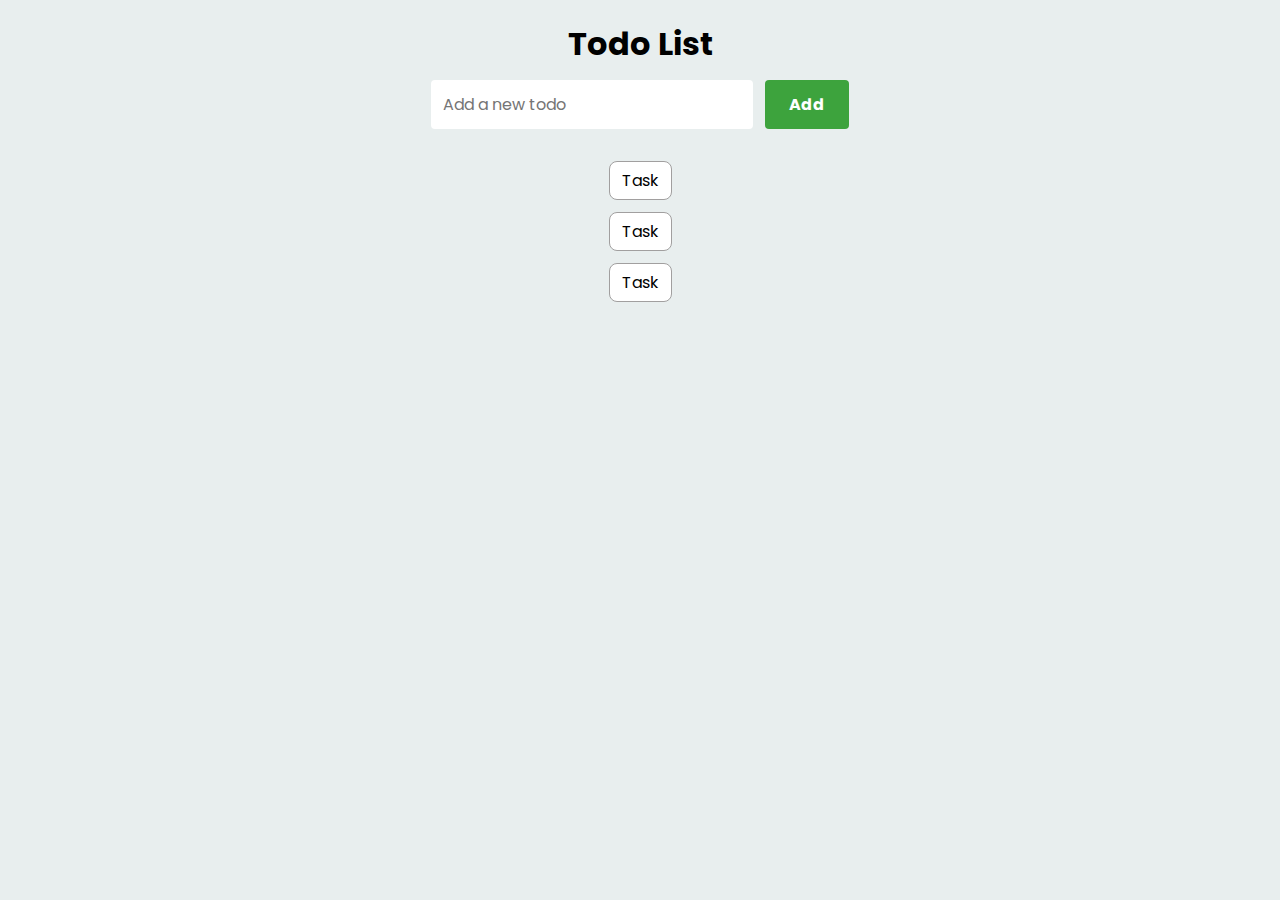
==== todo-alt/index.html @ 1a511aed "Setup project styling and formatting" ====
<!DOCTYPE html>
<html lang="en">
<head>
    <meta charset="UTF-8">
    <meta name="viewport" content="width=device-width, initial-scale=1.0">
    <title>Todo List Alt</title>
    <link rel="stylesheet" href="style.css">
</head>
<body>
    <div class="container">
        <div class="input-container">
            <h1>Todo List</h1>
            <input type="text" name="" id="" placeholder="Add a new todo">
            <input type="button" value="Add">
        </div>
        <ul class="todoList">
            <li>Task</li>
            <li>Task</li>
            <li>Task</li>
            
        </ul>
    </div>
</body>
</html>
---- todo-alt/style.css ----
@import url('https://fonts.googleapis.com/css2?family=Poppins&display=swap');


*{
    margin:0;
    padding:0;
    box-sizing: border-box;
    font-family: "Poppins", sans-serif;
}

body {
    background-color: rgba(232, 238,238);
}

.container {
    display: flex;
    flex-direction: column;
    justify-content: center;
    align-items: center;
}

.input-container {
    width: 100%;
    max-width: 500px;
    text-align:center;
    padding: 20px;
}

.input-container input {
    border: none;
    outline: none;
    padding: 12px;
    margin-block: 12px;
    border-radius: 4px;
    font-size: 16px;
}

.input-container input[type="text"]{
    width: 70%;
}

.input-container input[type="button"]{
    background-color: #3da33d;
    color: #fff;
    font-weight: 700;
    margin-left:8px;
    cursor: pointer;
    padding: 12px 24px;
}

.input-container input[type="button"]:hover {
    background-color: #60b160;
}

ul {
    width: 100%;
    max-width: 450px;
    display: flex;
    justify-content: center;
    flex-direction: column;
    align-items: center;
}

ul li {
    list-style-type: none;
    cursor: pointer;
    margin-block-end: 12px;
    border-radius: 8px;
    border: 0.125px solid #a19f9f;
    padding: 6px 12px;
    background-color: #fff;
}
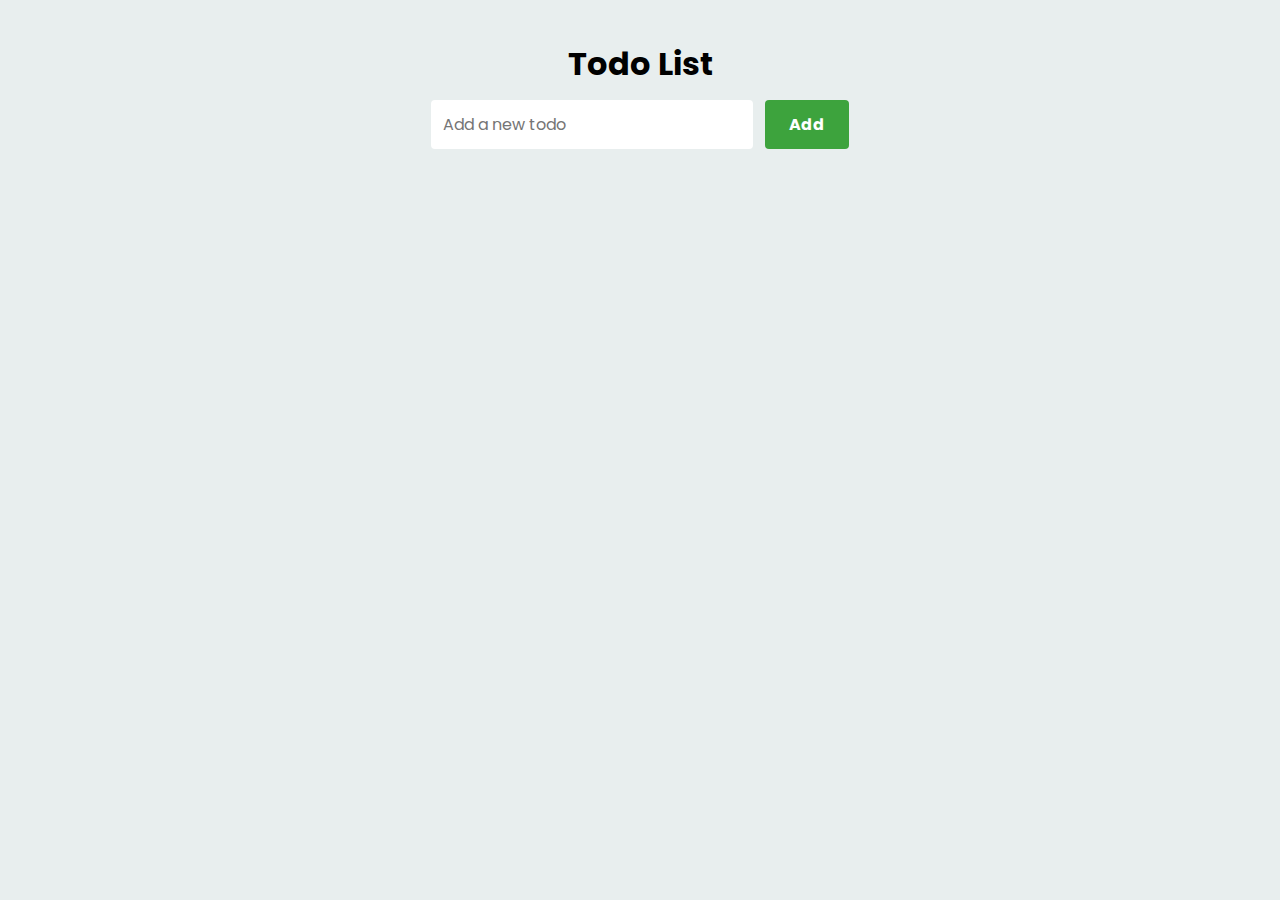
==== commit 626f5b1f: "Populated list with additions and function buttons" ====
--- a/todo-alt/index.html
+++ b/todo-alt/index.html
@@ -10,15 +10,12 @@
     <div class="container">
         <div class="input-container">
             <h1>Todo List</h1>
-            <input type="text" name="" id="" placeholder="Add a new todo">
-            <input type="button" value="Add">
+            <input type="text" name="inputBox" id="inputBox" placeholder="Add a new todo">
+            <input type="button" value="Add" id="addBtn">
         </div>
-        <ul class="todoList">
-            <li>Task</li>
-            <li>Task</li>
-            <li>Task</li>
-            
+        <ul class="todoList" id="todoList">
         </ul>
     </div>
+    <script src="script.js"></script>
 </body>
 </html>--- a/todo-alt/style.css
+++ b/todo-alt/style.css
@@ -17,6 +17,7 @@
     flex-direction: column;
     justify-content: center;
     align-items: center;
+    margin-top: 20px;
 }
 
 .input-container {
@@ -55,10 +56,6 @@
 ul {
     width: 100%;
     max-width: 450px;
-    display: flex;
-    justify-content: center;
-    flex-direction: column;
-    align-items: center;
 }
 
 ul li {
@@ -69,4 +66,30 @@
     border: 0.125px solid #a19f9f;
     padding: 6px 12px;
     background-color: #fff;
+    display: flex;
+    align-items: center;
+    justify-content: space-between;
+}
+
+ul li p {
+    flex-grow: 1;
+    padding: 2px;
+}
+
+.btn {
+    border: none;
+    outline: none;
+    font-size: 16px;
+    background: none;
+    font-weight: 600;
+    cursor: pointer;
+    padding: 8px;
+}
+
+.deleteBtn {
+    color: #ff0000;
+}
+
+.editBtn {
+    color: #008000;
 }